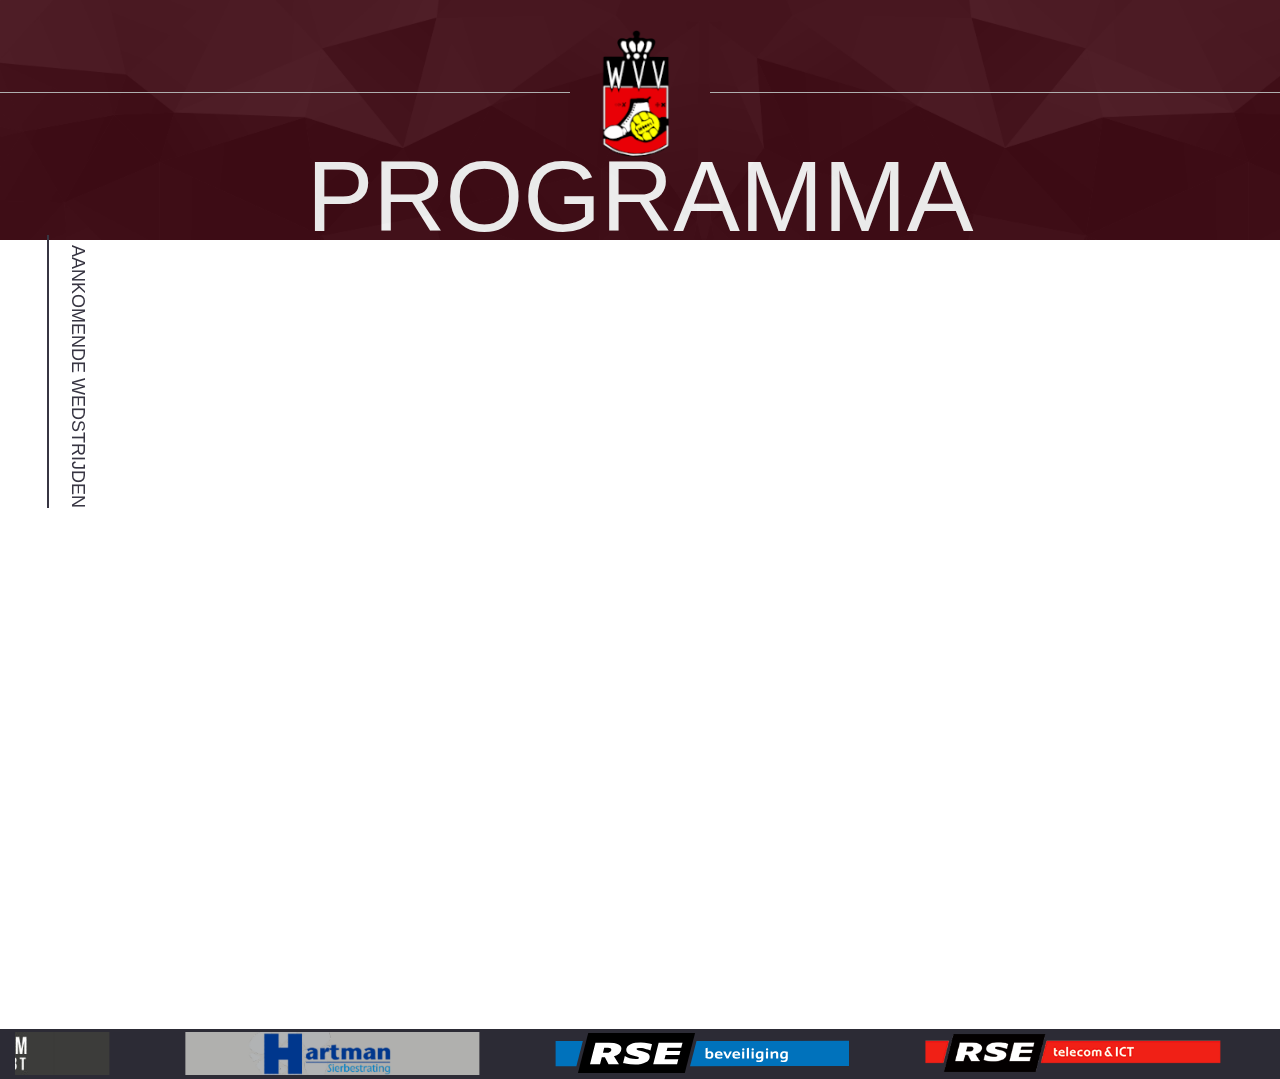
==== programma.html @ 4dbc3f4b "Add files via upload" ====
<!doctype html>
<!--[if lt IE 7]>		<html class="no-js lt-ie9 lt-ie8 lt-ie7" lang="zxx"> <![endif]-->
<!--[if IE 7]>			<html class="no-js lt-ie9 lt-ie8" lang="zxx"> <![endif]-->
<!--[if IE 8]>			<html class="no-js lt-ie9" lang="zxx"> <![endif]-->
<!--[if gt IE 8]><!-->	<html class="no-js" lang="zxx"> <!--<![endif]-->
<head>
	<meta charset="utf-8">
	<meta http-equiv="refresh" content="120;url=uitslagen.html" />
	<meta http-equiv="X-UA-Compatible" content="IE=edge">
	<title>W.V.V. 1896 - Wedstrijd programma</title>
	<meta name="description" content="">
	<meta name="viewport" content="width=device-width, initial-scale=1">
	<link rel="stylesheet" href="css/bootstrap.min.css">
	<link rel="stylesheet" href="css/normalize.css">
	<link rel="stylesheet" href="css/font-awesome.min.css">
	<link rel="stylesheet" href="css/jquery-ui.css">
	<link rel="stylesheet" href="css/animate.css">
	<link rel="stylesheet" href="css/owl.theme.css">
	<link rel="stylesheet" href="css/owl.carousel.css">
	<link rel="stylesheet" href="css/customScrollbar.css">
	<link rel="stylesheet" href="css/icomoon.css">
	<link rel="stylesheet" href="css/main.css">
	<link rel="stylesheet" href="css/color.css">
	<link rel="stylesheet" href="css/responsive.css">
	<link rel="stylesheet" href="css/sponsor.css">
	<link rel="stylesheet" href="css/flickity.min.css">
	<script src="js/vendor/modernizr-2.8.3-respond-1.4.2.min.js"></script>
</head>
<body>
	<!--[if lt IE 8]>
		<p class="browserupgrade">You are using an <strong>outdated</strong> browser. Please <a href="http://browsehappy.com/">upgrade your browser</a> to improve your experience.</p>
	<![endif]-->
	<!--************************************
			Wrapper Start
	*************************************-->
	<div id="tg-wrapper" class="tg-wrapper tg-haslayout">

		<!--************************************
				Header Start
		*************************************-->
		<header id="tg-header" class="tg-header tg-haslayout">
			<div class="container">
				<div class="col-md-10 col-md-offset-1 col-sm-12 col-xs-12">
					<div class="row">
						<div class="tg-topbar tg-haslayout">
							<nav id="tg-topaddnav" class="tg-topaddnav">
								<div class="navbar-header">
									<button type="button" class="navbar-toggle collapsed" data-toggle="collapse" data-target="#tg-addnavigationm-mobile">
										<i class="fa fa-arrow-right"></i>
									</button>
								</div>
								<div id="tg-addnavigationm-mobile" class="tg-addnavigationm-mobile collapse navbar-collapse">
									<div class="tg-colhalf pull-right">
										<nav class="tg-addnav">
										</nav>
									</div>
								</div>
							</nav>
						</div>
						<nav id="tg-nav" class="tg-nav brand-center">
							<div class="navbar-header">
								<button type="button" class="navbar-toggle collapsed" data-toggle="collapse" data-target="#tg-navigationm-mobile">
									<i class="fa fa-bars"></i>
								</button>
								<strong class="tg-logo">
									<a href="#"><img src="images/logo.png" alt="image description"></a>
								</strong>
							</div>
							<div id="tg-navigation" class="tg-navigation">
								<div class="tg-colhalf"></div>
								<div class="tg-colhalf"></div>
							</div>
						</nav>
					</div>
				</div>
			</div>
		</header>
		<!--************************************
				Header End
		*************************************-->
		<!--************************************
				Banner Start
		*************************************-->
		<div class="tg-banner tg-haslayout">
			<div class="tg-imglayer">
				<img src="images/bg-pattran.png" alt="image desctription">
			</div>
			<div class="container">
				<div class="row">
					<div class="tg-banner-content tg-haslayout">
						<div class="tg-pagetitle">
							<h1>Programma</h1>
						</div>
						<ol class="tg-breadcrumb">
							<li class="active"><!--Wedstrijd programma komende 5 dagen--></li>
						</ol>
					</div>
				</div>
			</div>
		</div>
		<!--************************************
				Banner End
		*************************************-->
		<!--************************************
				Main Start
		*************************************-->
		<main id="tg-main" class="tg-main tg-haslayout">
			<section class="tg-main-section tg-haslayout">
				<div class="container biggerContainer">
					<div class="tg-section-name">
						<h2>Aankomende Wedstrijden</h2>
					</div>
					<div class="col-sm-11 col-xs-11 pull-right ulContainer">
						<div id="ulContent" class="row ulContent">
							<ul id="match_program" class="tg-tickets tg-tabnav data-list" role="tablist" data-autoscroll>
							<!-- Komt vanuit JavaScript!! FetchProgram Functie -->
							</ul>
						</div>
					</div>
				</div>
			</section>
		</main>
		<!--************************************
				Main End
		*************************************-->
		<!--************************************
				Footer Start
		*************************************-->
		<footer id="tg-footer" class="tg-footer tg-haslayout">
			<div class="tg-footerbar">
				<div class="container sponsorShow">
					<div class="slideshow js-slideshow">
						<div class="slide"><img src="images/sponsor/rse_bev.svg"></div>
						<div class="slide"><img src="images/sponsor/rse_tel.png"></div>
						<div class="slide"><img src="images/sponsor/jumbojan.png"></div>
						<div class="slide"><img src="images/sponsor/hyzon.png"></div>
						<div class="slide"><img src="images/sponsor/top1toys.png"></div>
						<div class="slide"><img src="images/sponsor/keepersfabriek.png"></div>
						<div class="slide"><img src="images/sponsor/detreffer.png"></div>
						<div class="slide"><span>Wilt u ook hier staan? Bel 06-37545808</span></div>
						<div class="slide"><img src="images/sponsor/muuroloog.png"></div>
						<div class="slide"><img src="images/sponsor/hofman.png"></div>
						<div class="slide"><img src="images/sponsor/stukaschuur.jpg"></div>
						<div class="slide"><img src="images/sponsor/soko.png"></div>
						<div class="slide"><img src="images/sponsor/schrantee.png"></div>
						<div class="slide"><img src="images/sponsor/rghandschoenen.png"></div>
						<div class="slide"><img src="images/sponsor/caravan_centrum_oldambt.jpg"></div>
						<div class="slide"><img src="images/sponsor/hartman.png"></div>
					</div>
				</div>
			</div>
		</footer>
		<!--************************************
				Footer End
		*************************************-->
	</div>
	<!--************************************
			Wrapper End
	*************************************-->

	<script src="js/vendor/jquery-library.js"></script>
	<script src="js/vendor/bootstrap.min.js"></script>
	<script src="js/jquery-ui.js"></script>
	<script src="js/sportlink_fetching.js"></script>
	<script src="js/jquery.autoscroll.js" type="text/javascript" charset="utf-8"></script>
	<script src="js/flickity.pkgd.min.js"></script>
	<script src="js/carousel.js"></script>

	<script>
		if (document.cookie.indexOf('height=') == '-1'){
			fetchProgramma();
			location.reload();
		}
		fetchProgramma();
	</script>

</body>

</html>
---- css/customScrollbar.css ----
/*
== malihu jquery custom scrollbar plugin ==
Plugin URI: http://manos.malihu.gr/jquery-custom-content-scroller
*/



/*
CONTENTS: 
	1. BASIC STYLE - Plugin's basic/essential CSS properties (normally, should not be edited). 
	2. VERTICAL SCROLLBAR - Positioning and dimensions of vertical scrollbar. 
	3. HORIZONTAL SCROLLBAR - Positioning and dimensions of horizontal scrollbar.
	4. VERTICAL AND HORIZONTAL SCROLLBARS - Positioning and dimensions of 2-axis scrollbars. 
	5. TRANSITIONS - CSS3 transitions for hover events, auto-expanded and auto-hidden scrollbars. 
	6. SCROLLBAR COLORS, OPACITY AND BACKGROUNDS 
		6.1 THEMES - Scrollbar colors, opacity, dimensions, backgrounds etc. via ready-to-use themes.
*/



/* 
------------------------------------------------------------------------------------------------------------------------
1. BASIC STYLE  
------------------------------------------------------------------------------------------------------------------------
*/

.mCustomScrollbar{ -ms-touch-action: pinch-zoom; touch-action: pinch-zoom; /* direct pointer events to js */ }
.mCustomScrollbar.mCS_no_scrollbar, .mCustomScrollbar.mCS_touch_action{ -ms-touch-action: auto; touch-action: auto; }

.mCustomScrollBox{ /* contains plugin's markup */
	position: relative;
	overflow: hidden;
	height: 100%;
	max-width: 100%;
	outline: none;
	direction: ltr;
}

.mCSB_container{ /* contains the original content */
	overflow: hidden;
	width: auto;
	height: auto;
}
/* 
------------------------------------------------------------------------------------------------------------------------
2. VERTICAL SCROLLBAR 
y-axis
------------------------------------------------------------------------------------------------------------------------
*/
.mCSB_inside > .mCSB_container{ margin-right: 30px; }
.mCSB_container.mCS_no_scrollbar_y.mCS_y_hidden{ margin-right: 0; } /* non-visible scrollbar */
.mCS-dir-rtl > .mCSB_inside > .mCSB_container{ /* RTL direction/left-side scrollbar */
	margin-right: 0;
	margin-left: 30px;
}

.mCS-dir-rtl > .mCSB_inside > .mCSB_container.mCS_no_scrollbar_y.mCS_y_hidden{ margin-left: 0; } /* RTL direction/left-side scrollbar */
.mCSB_scrollTools{ /* contains scrollbar markup (draggable element, dragger rail, buttons etc.) */
	position: absolute;
	width: 16px;
	height: auto;
	left: auto;
	top: 0;
	right: 0;
	bottom: 0;
}
.mCSB_outside + .mCSB_scrollTools{ right: -26px; } /* scrollbar position: outside */
.mCS-dir-rtl > .mCSB_inside > .mCSB_scrollTools, 
.mCS-dir-rtl > .mCSB_outside + .mCSB_scrollTools{ /* RTL direction/left-side scrollbar */
	right: auto;
	left: 0;
}
.mCS-dir-rtl > .mCSB_outside + .mCSB_scrollTools{ left: -26px; } /* RTL direction/left-side scrollbar (scrollbar position: outside) */
.mCSB_scrollTools .mCSB_draggerContainer{ /* contains the draggable element and dragger rail markup */
	position: absolute;
	top: 0;
	left: 0;
	bottom: 0;
	right: 0; 
	height: auto;
}
.mCSB_scrollTools a + .mCSB_draggerContainer{ margin: 20px 0; }
.mCSB_scrollTools .mCSB_draggerRail{
	width: 2px;
	height: 100%;
	margin: 0 auto;
	-webkit-border-radius: 16px; -moz-border-radius: 16px; border-radius: 16px;
}
.mCSB_scrollTools .mCSB_dragger{ /* the draggable element */
	cursor: pointer;
	width: 100%;
	height: 30px; /* minimum dragger height */
	z-index: 1;
}
.mCSB_scrollTools .mCSB_dragger .mCSB_dragger_bar{ /* the dragger element */
	position: relative;
	width: 4px;
	height: 100%;
	margin: 0 auto;
	-webkit-border-radius: 16px; -moz-border-radius: 16px; border-radius: 16px;
	text-align: center;
}
.mCSB_scrollTools_vertical.mCSB_scrollTools_onDrag_expand .mCSB_dragger.mCSB_dragger_onDrag_expanded .mCSB_dragger_bar, 
.mCSB_scrollTools_vertical.mCSB_scrollTools_onDrag_expand .mCSB_draggerContainer:hover .mCSB_dragger .mCSB_dragger_bar{ width: 12px; /* auto-expanded scrollbar */ }
.mCSB_scrollTools_vertical.mCSB_scrollTools_onDrag_expand .mCSB_dragger.mCSB_dragger_onDrag_expanded + .mCSB_draggerRail, 
.mCSB_scrollTools_vertical.mCSB_scrollTools_onDrag_expand .mCSB_draggerContainer:hover .mCSB_draggerRail{ width: 8px; /* auto-expanded scrollbar */ }
.mCSB_scrollTools .mCSB_buttonUp,
.mCSB_scrollTools .mCSB_buttonDown{
	display: block;
	position: absolute;
	height: 20px;
	width: 100%;
	overflow: hidden;
	margin: 0 auto;
	cursor: pointer;
}
.mCSB_scrollTools .mCSB_buttonDown{ bottom: 0; }
/* 
------------------------------------------------------------------------------------------------------------------------
3. HORIZONTAL SCROLLBAR 
x-axis
------------------------------------------------------------------------------------------------------------------------
*/
.mCSB_horizontal.mCSB_inside > .mCSB_container{
	margin-right: 0;
	margin-bottom: 30px;
}
.mCSB_horizontal.mCSB_outside > .mCSB_container{ min-height: 100%; }
.mCSB_horizontal > .mCSB_container.mCS_no_scrollbar_x.mCS_x_hidden{ margin-bottom: 0; } /* non-visible scrollbar */
.mCSB_scrollTools.mCSB_scrollTools_horizontal{
	width: auto;
	height: 16px;
	top: auto;
	right: 0;
	bottom: 0;
	left: 0;
}
.mCustomScrollBox + .mCSB_scrollTools.mCSB_scrollTools_horizontal,
.mCustomScrollBox + .mCSB_scrollTools + .mCSB_scrollTools.mCSB_scrollTools_horizontal{ bottom: -26px; } /* scrollbar position: outside */
.mCSB_scrollTools.mCSB_scrollTools_horizontal a + .mCSB_draggerContainer{ margin: 0 20px; }
.mCSB_scrollTools.mCSB_scrollTools_horizontal .mCSB_draggerRail{
	width: 100%;
	height: 2px;
	margin: 7px 0;
}
.mCSB_scrollTools.mCSB_scrollTools_horizontal .mCSB_dragger{
	width: 30px; /* minimum dragger width */
	height: 100%;
	left: 0;
}
.mCSB_scrollTools.mCSB_scrollTools_horizontal .mCSB_dragger .mCSB_dragger_bar{
	width: 100%;
	height: 4px;
	margin: 6px auto;
}
.mCSB_scrollTools_horizontal.mCSB_scrollTools_onDrag_expand .mCSB_dragger.mCSB_dragger_onDrag_expanded .mCSB_dragger_bar, 
.mCSB_scrollTools_horizontal.mCSB_scrollTools_onDrag_expand .mCSB_draggerContainer:hover .mCSB_dragger .mCSB_dragger_bar{
	height: 12px; /* auto-expanded scrollbar */
	margin: 2px auto;
}
.mCSB_scrollTools_horizontal.mCSB_scrollTools_onDrag_expand .mCSB_dragger.mCSB_dragger_onDrag_expanded + .mCSB_draggerRail, 
.mCSB_scrollTools_horizontal.mCSB_scrollTools_onDrag_expand .mCSB_draggerContainer:hover .mCSB_draggerRail{
	height: 8px; /* auto-expanded scrollbar */
	margin: 4px 0;
}
.mCSB_scrollTools.mCSB_scrollTools_horizontal .mCSB_buttonLeft,
.mCSB_scrollTools.mCSB_scrollTools_horizontal .mCSB_buttonRight{
	display: block;
	position: absolute;
	width: 20px;
	height: 100%;
	overflow: hidden;
	margin: 0 auto;
	cursor: pointer;
}
.mCSB_scrollTools.mCSB_scrollTools_horizontal .mCSB_buttonLeft{ left: 0; }
.mCSB_scrollTools.mCSB_scrollTools_horizontal .mCSB_buttonRight{ right: 0; }
/* 
------------------------------------------------------------------------------------------------------------------------
4. VERTICAL AND HORIZONTAL SCROLLBARS 
yx-axis 
------------------------------------------------------------------------------------------------------------------------
*/
.mCSB_container_wrapper{
	position: absolute;
	height: auto;
	width: auto;
	overflow: hidden;
	top: 0;
	left: 0;
	right: 0;
	bottom: 0;
	margin-right: 30px;
	margin-bottom: 30px;
}
.mCSB_container_wrapper > .mCSB_container{
	padding-right: 30px;
	padding-bottom: 30px;
	-webkit-box-sizing: border-box; -moz-box-sizing: border-box; box-sizing: border-box;
}
.mCSB_vertical_horizontal > .mCSB_scrollTools.mCSB_scrollTools_vertical{ bottom: 20px; }
.mCSB_vertical_horizontal > .mCSB_scrollTools.mCSB_scrollTools_horizontal{ right: 20px; }
/* non-visible horizontal scrollbar */
.mCSB_container_wrapper.mCS_no_scrollbar_x.mCS_x_hidden + .mCSB_scrollTools.mCSB_scrollTools_vertical{ bottom: 0; }
/* non-visible vertical scrollbar/RTL direction/left-side scrollbar */
.mCSB_container_wrapper.mCS_no_scrollbar_y.mCS_y_hidden + .mCSB_scrollTools ~ .mCSB_scrollTools.mCSB_scrollTools_horizontal, 
.mCS-dir-rtl > .mCustomScrollBox.mCSB_vertical_horizontal.mCSB_inside > .mCSB_scrollTools.mCSB_scrollTools_horizontal{ right: 0; }
/* RTL direction/left-side scrollbar */
.mCS-dir-rtl > .mCustomScrollBox.mCSB_vertical_horizontal.mCSB_inside > .mCSB_scrollTools.mCSB_scrollTools_horizontal{ left: 20px; }
/* non-visible scrollbar/RTL direction/left-side scrollbar */
.mCS-dir-rtl > .mCustomScrollBox.mCSB_vertical_horizontal.mCSB_inside > .mCSB_container_wrapper.mCS_no_scrollbar_y.mCS_y_hidden + .mCSB_scrollTools ~ .mCSB_scrollTools.mCSB_scrollTools_horizontal{ left: 0; }
.mCS-dir-rtl > .mCSB_inside > .mCSB_container_wrapper{ /* RTL direction/left-side scrollbar */
	margin-right: 0;
	margin-left: 30px;
}
.mCSB_container_wrapper.mCS_no_scrollbar_y.mCS_y_hidden > .mCSB_container{ padding-right: 0; }
.mCSB_container_wrapper.mCS_no_scrollbar_x.mCS_x_hidden > .mCSB_container{ padding-bottom: 0; }
.mCustomScrollBox.mCSB_vertical_horizontal.mCSB_inside > .mCSB_container_wrapper.mCS_no_scrollbar_y.mCS_y_hidden{
	margin-right: 0; /* non-visible scrollbar */
	margin-left: 0;
}
/* non-visible horizontal scrollbar */
.mCustomScrollBox.mCSB_vertical_horizontal.mCSB_inside > .mCSB_container_wrapper.mCS_no_scrollbar_x.mCS_x_hidden{ margin-bottom: 0; }
/* 
------------------------------------------------------------------------------------------------------------------------
5. TRANSITIONS  
------------------------------------------------------------------------------------------------------------------------
*/
.mCSB_scrollTools, 
.mCSB_scrollTools .mCSB_dragger .mCSB_dragger_bar, 
.mCSB_scrollTools .mCSB_buttonUp,
.mCSB_scrollTools .mCSB_buttonDown,
.mCSB_scrollTools .mCSB_buttonLeft,
.mCSB_scrollTools .mCSB_buttonRight{
	-webkit-transition: opacity .2s ease-in-out, background-color .2s ease-in-out;
	-moz-transition: opacity .2s ease-in-out, background-color .2s ease-in-out;
	-o-transition: opacity .2s ease-in-out, background-color .2s ease-in-out;
	transition: opacity .2s ease-in-out, background-color .2s ease-in-out;
}
.mCSB_scrollTools_vertical.mCSB_scrollTools_onDrag_expand .mCSB_dragger_bar, /* auto-expanded scrollbar */
.mCSB_scrollTools_vertical.mCSB_scrollTools_onDrag_expand .mCSB_draggerRail, 
.mCSB_scrollTools_horizontal.mCSB_scrollTools_onDrag_expand .mCSB_dragger_bar, 
.mCSB_scrollTools_horizontal.mCSB_scrollTools_onDrag_expand .mCSB_draggerRail{
	-webkit-transition: width .2s ease-out .2s, height .2s ease-out .2s, 
				margin-left .2s ease-out .2s, margin-right .2s ease-out .2s, 
				margin-top .2s ease-out .2s, margin-bottom .2s ease-out .2s,
				opacity .2s ease-in-out, background-color .2s ease-in-out; 
	-moz-transition: width .2s ease-out .2s, height .2s ease-out .2s, 
				margin-left .2s ease-out .2s, margin-right .2s ease-out .2s, 
				margin-top .2s ease-out .2s, margin-bottom .2s ease-out .2s,
				opacity .2s ease-in-out, background-color .2s ease-in-out; 
	-o-transition: width .2s ease-out .2s, height .2s ease-out .2s, 
				margin-left .2s ease-out .2s, margin-right .2s ease-out .2s, 
				margin-top .2s ease-out .2s, margin-bottom .2s ease-out .2s,
				opacity .2s ease-in-out, background-color .2s ease-in-out; 
	transition: width .2s ease-out .2s, height .2s ease-out .2s, 
				margin-left .2s ease-out .2s, margin-right .2s ease-out .2s, 
				margin-top .2s ease-out .2s, margin-bottom .2s ease-out .2s,
				opacity .2s ease-in-out, background-color .2s ease-in-out; 
}
/*
------------------------------------------------------------------------------------------------------------------------
6. SCROLLBAR COLORS, OPACITY AND BACKGROUNDS  
------------------------------------------------------------------------------------------------------------------------
*//*
----------------------------------------
6.1 THEMES 
----------------------------------------
*/

/* default theme ("light") */
.mCSB_scrollTools{ opacity: 0.75; filter: "alpha(opacity=75)"; -ms-filter: "alpha(opacity=75)"; }
.mCS-autoHide > .mCustomScrollBox > .mCSB_scrollTools,
.mCS-autoHide > .mCustomScrollBox ~ .mCSB_scrollTools{ opacity: 0; filter: "alpha(opacity=0)"; -ms-filter: "alpha(opacity=0)"; }
.mCustomScrollbar > .mCustomScrollBox > .mCSB_scrollTools.mCSB_scrollTools_onDrag,
.mCustomScrollbar > .mCustomScrollBox ~ .mCSB_scrollTools.mCSB_scrollTools_onDrag,
.mCustomScrollBox:hover > .mCSB_scrollTools,
.mCustomScrollBox:hover ~ .mCSB_scrollTools,
.mCS-autoHide:hover > .mCustomScrollBox > .mCSB_scrollTools,
.mCS-autoHide:hover > .mCustomScrollBox ~ .mCSB_scrollTools{ opacity: 1; filter: "alpha(opacity=100)"; -ms-filter: "alpha(opacity=100)"; }
.mCSB_scrollTools .mCSB_draggerRail{
	background-color: #000; background-color: rgba(0,0,0,0.4);
	filter: "alpha(opacity=40)"; -ms-filter: "alpha(opacity=40)"; 
}
.mCSB_scrollTools .mCSB_dragger .mCSB_dragger_bar{
	background-color: #fff; background-color: rgba(255,255,255,0.75);
	filter: "alpha(opacity=75)"; -ms-filter: "alpha(opacity=75)"; 
}
.mCSB_scrollTools .mCSB_dragger:hover .mCSB_dragger_bar{
	background-color: #fff; background-color: rgba(255,255,255,0.85);
	filter: "alpha(opacity=85)"; -ms-filter: "alpha(opacity=85)"; 
}
.mCSB_scrollTools .mCSB_dragger:active .mCSB_dragger_bar,
.mCSB_scrollTools .mCSB_dragger.mCSB_dragger_onDrag .mCSB_dragger_bar{
	background-color: #fff; background-color: rgba(255,255,255,0.9);
	filter: "alpha(opacity=90)"; -ms-filter: "alpha(opacity=90)"; 
}
.mCSB_scrollTools .mCSB_buttonUp,
.mCSB_scrollTools .mCSB_buttonDown,
.mCSB_scrollTools .mCSB_buttonLeft,
.mCSB_scrollTools .mCSB_buttonRight{
	background-image: url(../images/mCSB_buttons.html); /* css sprites */
	background-repeat: no-repeat;
	opacity: 0.4; filter: "alpha(opacity=40)"; -ms-filter: "alpha(opacity=40)"; 
}
.mCSB_scrollTools .mCSB_buttonUp{
	background-position: 0 0;
	/* 
	sprites locations 
	light: 0 0, -16px 0, -32px 0, -48px 0, 0 -72px, -16px -72px, -32px -72px
	dark: -80px 0, -96px 0, -112px 0, -128px 0, -80px -72px, -96px -72px, -112px -72px
	*/
}
.mCSB_scrollTools .mCSB_buttonDown{
	background-position: 0 -20px;
	/* 
	sprites locations
	light: 0 -20px, -16px -20px, -32px -20px, -48px -20px, 0 -92px, -16px -92px, -32px -92px
	dark: -80px -20px, -96px -20px, -112px -20px, -128px -20px, -80px -92px, -96px -92px, -112 -92px
	*/
}
.mCSB_scrollTools .mCSB_buttonLeft{
	background-position: 0 -40px;
	/* 
	sprites locations 
	light: 0 -40px, -20px -40px, -40px -40px, -60px -40px, 0 -112px, -20px -112px, -40px -112px
	dark: -80px -40px, -100px -40px, -120px -40px, -140px -40px, -80px -112px, -100px -112px, -120px -112px
	*/
}
.mCSB_scrollTools .mCSB_buttonRight{
	background-position: 0 -56px;
	/* 
	sprites locations 
	light: 0 -56px, -20px -56px, -40px -56px, -60px -56px, 0 -128px, -20px -128px, -40px -128px
	dark: -80px -56px, -100px -56px, -120px -56px, -140px -56px, -80px -128px, -100px -128px, -120px -128px
	*/
}
.mCSB_scrollTools .mCSB_buttonUp:hover,
.mCSB_scrollTools .mCSB_buttonDown:hover,
.mCSB_scrollTools .mCSB_buttonLeft:hover,
.mCSB_scrollTools .mCSB_buttonRight:hover{ opacity: 0.75; filter: "alpha(opacity=75)"; -ms-filter: "alpha(opacity=75)"; }
.mCSB_scrollTools .mCSB_buttonUp:active,
.mCSB_scrollTools .mCSB_buttonDown:active,
.mCSB_scrollTools .mCSB_buttonLeft:active,
.mCSB_scrollTools .mCSB_buttonRight:active{ opacity: 0.9; filter: "alpha(opacity=90)"; -ms-filter: "alpha(opacity=90)"; }
/* theme: "dark" */
.mCS-dark.mCSB_scrollTools .mCSB_draggerRail{ background-color: #000; background-color: rgba(0,0,0,0.15); }
.mCS-dark.mCSB_scrollTools .mCSB_dragger .mCSB_dragger_bar{ background-color: #000; background-color: rgba(0,0,0,0.75); }
.mCS-dark.mCSB_scrollTools .mCSB_dragger:hover .mCSB_dragger_bar{ background-color: rgba(0,0,0,0.85); }
.mCS-dark.mCSB_scrollTools .mCSB_dragger:active .mCSB_dragger_bar,
.mCS-dark.mCSB_scrollTools .mCSB_dragger.mCSB_dragger_onDrag .mCSB_dragger_bar{ background-color: rgba(0,0,0,0.9); }
.mCS-dark.mCSB_scrollTools .mCSB_buttonUp{ background-position: -80px 0; }
.mCS-dark.mCSB_scrollTools .mCSB_buttonDown{ background-position: -80px -20px; }
.mCS-dark.mCSB_scrollTools .mCSB_buttonLeft{ background-position: -80px -40px; }
.mCS-dark.mCSB_scrollTools .mCSB_buttonRight{ background-position: -80px -56px; }
/* ---------------------------------------- */
/* theme: "light-2", "dark-2" */
.mCS-light-2.mCSB_scrollTools .mCSB_draggerRail, 
.mCS-dark-2.mCSB_scrollTools .mCSB_draggerRail{
	width: 4px;
	background-color: #fff; background-color: rgba(255,255,255,0.1);
	-webkit-border-radius: 1px; -moz-border-radius: 1px; border-radius: 1px;
}
.mCS-light-2.mCSB_scrollTools .mCSB_dragger .mCSB_dragger_bar, 
.mCS-dark-2.mCSB_scrollTools .mCSB_dragger .mCSB_dragger_bar{
	width: 4px;
	background-color: #fff; background-color: rgba(255,255,255,0.75);
	-webkit-border-radius: 1px; -moz-border-radius: 1px; border-radius: 1px;
}
.mCS-light-2.mCSB_scrollTools_horizontal .mCSB_draggerRail, 
.mCS-dark-2.mCSB_scrollTools_horizontal .mCSB_draggerRail, 
.mCS-light-2.mCSB_scrollTools_horizontal .mCSB_dragger .mCSB_dragger_bar, 
.mCS-dark-2.mCSB_scrollTools_horizontal .mCSB_dragger .mCSB_dragger_bar{
	width: 100%;
	height: 4px;
	margin: 6px auto;
}
.mCS-light-2.mCSB_scrollTools .mCSB_dragger:hover .mCSB_dragger_bar{ background-color: #fff; background-color: rgba(255,255,255,0.85); }
.mCS-light-2.mCSB_scrollTools .mCSB_dragger:active .mCSB_dragger_bar,
.mCS-light-2.mCSB_scrollTools .mCSB_dragger.mCSB_dragger_onDrag .mCSB_dragger_bar{ background-color: #fff; background-color: rgba(255,255,255,0.9); }
.mCS-light-2.mCSB_scrollTools .mCSB_buttonUp{ background-position: -32px 0; }
.mCS-light-2.mCSB_scrollTools .mCSB_buttonDown{	background-position: -32px -20px; }
.mCS-light-2.mCSB_scrollTools .mCSB_buttonLeft{	background-position: -40px -40px; }
.mCS-light-2.mCSB_scrollTools .mCSB_buttonRight{ background-position: -40px -56px; }
/* theme: "dark-2" */
.mCS-dark-2.mCSB_scrollTools .mCSB_draggerRail{
	background-color: #000; background-color: rgba(0,0,0,0.1);
	-webkit-border-radius: 1px; -moz-border-radius: 1px; border-radius: 1px;
}
.mCS-dark-2.mCSB_scrollTools .mCSB_dragger .mCSB_dragger_bar{
	background-color: #000; background-color: rgba(0,0,0,0.75);
	-webkit-border-radius: 1px; -moz-border-radius: 1px; border-radius: 1px;
}
.mCS-dark-2.mCSB_scrollTools .mCSB_dragger:hover .mCSB_dragger_bar{ background-color: #000; background-color: rgba(0,0,0,0.85); }
.mCS-dark-2.mCSB_scrollTools .mCSB_dragger:active .mCSB_dragger_bar,
.mCS-dark-2.mCSB_scrollTools .mCSB_dragger.mCSB_dragger_onDrag .mCSB_dragger_bar{ background-color: #000; background-color: rgba(0,0,0,0.9); }
.mCS-dark-2.mCSB_scrollTools .mCSB_buttonUp{ background-position: -112px 0; }
.mCS-dark-2.mCSB_scrollTools .mCSB_buttonDown{ background-position: -112px -20px; }
.mCS-dark-2.mCSB_scrollTools .mCSB_buttonLeft{ background-position: -120px -40px; }
.mCS-dark-2.mCSB_scrollTools .mCSB_buttonRight{	background-position: -120px -56px; }
/* ---------------------------------------- */
/* theme: "light-thick", "dark-thick" */
.mCS-light-thick.mCSB_scrollTools .mCSB_draggerRail, 
.mCS-dark-thick.mCSB_scrollTools .mCSB_draggerRail{
	width: 4px;
	background-color: #fff; background-color: rgba(255,255,255,0.1);
	-webkit-border-radius: 2px; -moz-border-radius: 2px; border-radius: 2px;
}
.mCS-light-thick.mCSB_scrollTools .mCSB_dragger .mCSB_dragger_bar, 
.mCS-dark-thick.mCSB_scrollTools .mCSB_dragger .mCSB_dragger_bar{
	width: 6px;
	background-color: #fff; background-color: rgba(255,255,255,0.75);
	-webkit-border-radius: 2px; -moz-border-radius: 2px; border-radius: 2px;
}
.mCS-light-thick.mCSB_scrollTools_horizontal .mCSB_draggerRail, 
.mCS-dark-thick.mCSB_scrollTools_horizontal .mCSB_draggerRail{
	width: 100%;
	height: 4px;
	margin: 6px 0;
}
.mCS-light-thick.mCSB_scrollTools_horizontal .mCSB_dragger .mCSB_dragger_bar, 
.mCS-dark-thick.mCSB_scrollTools_horizontal .mCSB_dragger .mCSB_dragger_bar{
	width: 100%;
	height: 6px;
	margin: 5px auto;
}
.mCS-light-thick.mCSB_scrollTools .mCSB_dragger:hover .mCSB_dragger_bar{ background-color: #fff; background-color: rgba(255,255,255,0.85); }
.mCS-light-thick.mCSB_scrollTools .mCSB_dragger:active .mCSB_dragger_bar,
.mCS-light-thick.mCSB_scrollTools .mCSB_dragger.mCSB_dragger_onDrag .mCSB_dragger_bar{ background-color: #fff; background-color: rgba(255,255,255,0.9); }
.mCS-light-thick.mCSB_scrollTools .mCSB_buttonUp{ background-position: -16px 0; }
.mCS-light-thick.mCSB_scrollTools .mCSB_buttonDown{	background-position: -16px -20px; }
.mCS-light-thick.mCSB_scrollTools .mCSB_buttonLeft{	background-position: -20px -40px; }
.mCS-light-thick.mCSB_scrollTools .mCSB_buttonRight{ background-position: -20px -56px; }
/* theme: "dark-thick" */
.mCS-dark-thick.mCSB_scrollTools .mCSB_draggerRail{
	background-color: #000; background-color: rgba(0,0,0,0.1);
	-webkit-border-radius: 2px; -moz-border-radius: 2px; border-radius: 2px;
}
.mCS-dark-thick.mCSB_scrollTools .mCSB_dragger .mCSB_dragger_bar{
	background-color: #000; background-color: rgba(0,0,0,0.75);
	-webkit-border-radius: 2px; -moz-border-radius: 2px; border-radius: 2px;
}
.mCS-dark-thick.mCSB_scrollTools .mCSB_dragger:hover .mCSB_dragger_bar{ background-color: #000; background-color: rgba(0,0,0,0.85); }
.mCS-dark-thick.mCSB_scrollTools .mCSB_dragger:active .mCSB_dragger_bar,
.mCS-dark-thick.mCSB_scrollTools .mCSB_dragger.mCSB_dragger_onDrag .mCSB_dragger_bar{ background-color: #000; background-color: rgba(0,0,0,0.9); }
.mCS-dark-thick.mCSB_scrollTools .mCSB_buttonUp{ background-position: -96px 0; }
.mCS-dark-thick.mCSB_scrollTools .mCSB_buttonDown{ background-position: -96px -20px; }
.mCS-dark-thick.mCSB_scrollTools .mCSB_buttonLeft{ background-position: -100px -40px; }
.mCS-dark-thick.mCSB_scrollTools .mCSB_buttonRight{	background-position: -100px -56px; }
/* ---------------------------------------- */
/* theme: "light-thin", "dark-thin" */
.mCS-light-thin.mCSB_scrollTools .mCSB_draggerRail{ background-color: #fff; background-color: rgba(255,255,255,0.1); }
.mCS-light-thin.mCSB_scrollTools .mCSB_dragger .mCSB_dragger_bar, 
.mCS-dark-thin.mCSB_scrollTools .mCSB_dragger .mCSB_dragger_bar{ width: 2px; }
.mCS-light-thin.mCSB_scrollTools_horizontal .mCSB_draggerRail, 
.mCS-dark-thin.mCSB_scrollTools_horizontal .mCSB_draggerRail{ width: 100%; }
.mCS-light-thin.mCSB_scrollTools_horizontal .mCSB_dragger .mCSB_dragger_bar, 
.mCS-dark-thin.mCSB_scrollTools_horizontal .mCSB_dragger .mCSB_dragger_bar{
	width: 100%;
	height: 2px;
	margin: 7px auto;
}
/* theme "dark-thin" */
.mCS-dark-thin.mCSB_scrollTools .mCSB_draggerRail{ background-color: #000; background-color: rgba(0,0,0,0.15); }
.mCS-dark-thin.mCSB_scrollTools .mCSB_dragger .mCSB_dragger_bar{ background-color: #000; background-color: rgba(0,0,0,0.75); }
.mCS-dark-thin.mCSB_scrollTools .mCSB_dragger:hover .mCSB_dragger_bar{ background-color: #000; background-color: rgba(0,0,0,0.85); }
.mCS-dark-thin.mCSB_scrollTools .mCSB_dragger:active .mCSB_dragger_bar,
.mCS-dark-thin.mCSB_scrollTools .mCSB_dragger.mCSB_dragger_onDrag .mCSB_dragger_bar{ background-color: #000; background-color: rgba(0,0,0,0.9); }
.mCS-dark-thin.mCSB_scrollTools .mCSB_buttonUp{	background-position: -80px 0; }
.mCS-dark-thin.mCSB_scrollTools .mCSB_buttonDown{ background-position: -80px -20px; }
.mCS-dark-thin.mCSB_scrollTools .mCSB_buttonLeft{ background-position: -80px -40px; }
.mCS-dark-thin.mCSB_scrollTools .mCSB_buttonRight{ background-position: -80px -56px; }
/* ---------------------------------------- */
/* theme "rounded", "rounded-dark", "rounded-dots", "rounded-dots-dark" */
.mCS-rounded.mCSB_scrollTools .mCSB_draggerRail{ background-color: #fff; background-color: rgba(255,255,255,0.15); }
.mCS-rounded.mCSB_scrollTools .mCSB_dragger, 
.mCS-rounded-dark.mCSB_scrollTools .mCSB_dragger, 
.mCS-rounded-dots.mCSB_scrollTools .mCSB_dragger, 
.mCS-rounded-dots-dark.mCSB_scrollTools .mCSB_dragger{ height: 14px; }
.mCS-rounded.mCSB_scrollTools .mCSB_dragger .mCSB_dragger_bar, 
.mCS-rounded-dark.mCSB_scrollTools .mCSB_dragger .mCSB_dragger_bar, 
.mCS-rounded-dots.mCSB_scrollTools .mCSB_dragger .mCSB_dragger_bar, 
.mCS-rounded-dots-dark.mCSB_scrollTools .mCSB_dragger .mCSB_dragger_bar{
	width: 14px;
	margin: 0 1px;
}
.mCS-rounded.mCSB_scrollTools_horizontal .mCSB_dragger, 
.mCS-rounded-dark.mCSB_scrollTools_horizontal .mCSB_dragger, 
.mCS-rounded-dots.mCSB_scrollTools_horizontal .mCSB_dragger, 
.mCS-rounded-dots-dark.mCSB_scrollTools_horizontal .mCSB_dragger{ width: 14px; }
.mCS-rounded.mCSB_scrollTools_horizontal .mCSB_dragger .mCSB_dragger_bar, 
.mCS-rounded-dark.mCSB_scrollTools_horizontal .mCSB_dragger .mCSB_dragger_bar, 
.mCS-rounded-dots.mCSB_scrollTools_horizontal .mCSB_dragger .mCSB_dragger_bar, 
.mCS-rounded-dots-dark.mCSB_scrollTools_horizontal .mCSB_dragger .mCSB_dragger_bar{
	height: 14px;
	margin: 1px 0;
}
.mCS-rounded.mCSB_scrollTools_vertical.mCSB_scrollTools_onDrag_expand .mCSB_dragger.mCSB_dragger_onDrag_expanded .mCSB_dragger_bar, 
.mCS-rounded.mCSB_scrollTools_vertical.mCSB_scrollTools_onDrag_expand .mCSB_draggerContainer:hover .mCSB_dragger .mCSB_dragger_bar, 
.mCS-rounded-dark.mCSB_scrollTools_vertical.mCSB_scrollTools_onDrag_expand .mCSB_dragger.mCSB_dragger_onDrag_expanded .mCSB_dragger_bar, 
.mCS-rounded-dark.mCSB_scrollTools_vertical.mCSB_scrollTools_onDrag_expand .mCSB_draggerContainer:hover .mCSB_dragger .mCSB_dragger_bar{
	width: 16px; /* auto-expanded scrollbar */
	height: 16px;
	margin: -1px 0;
}
.mCS-rounded.mCSB_scrollTools_vertical.mCSB_scrollTools_onDrag_expand .mCSB_dragger.mCSB_dragger_onDrag_expanded + .mCSB_draggerRail, 
.mCS-rounded.mCSB_scrollTools_vertical.mCSB_scrollTools_onDrag_expand .mCSB_draggerContainer:hover .mCSB_draggerRail, 
.mCS-rounded-dark.mCSB_scrollTools_vertical.mCSB_scrollTools_onDrag_expand .mCSB_dragger.mCSB_dragger_onDrag_expanded + .mCSB_draggerRail, 
.mCS-rounded-dark.mCSB_scrollTools_vertical.mCSB_scrollTools_onDrag_expand .mCSB_draggerContainer:hover .mCSB_draggerRail{ width: 4px; /* auto-expanded scrollbar */ }
.mCS-rounded.mCSB_scrollTools_horizontal.mCSB_scrollTools_onDrag_expand .mCSB_dragger.mCSB_dragger_onDrag_expanded .mCSB_dragger_bar, 
.mCS-rounded.mCSB_scrollTools_horizontal.mCSB_scrollTools_onDrag_expand .mCSB_draggerContainer:hover .mCSB_dragger .mCSB_dragger_bar, 
.mCS-rounded-dark.mCSB_scrollTools_horizontal.mCSB_scrollTools_onDrag_expand .mCSB_dragger.mCSB_dragger_onDrag_expanded .mCSB_dragger_bar, 
.mCS-rounded-dark.mCSB_scrollTools_horizontal.mCSB_scrollTools_onDrag_expand .mCSB_draggerContainer:hover .mCSB_dragger .mCSB_dragger_bar{
	height: 16px; /* auto-expanded scrollbar */
	width: 16px;
	margin: 0 -1px;
}
.mCS-rounded.mCSB_scrollTools_horizontal.mCSB_scrollTools_onDrag_expand .mCSB_dragger.mCSB_dragger_onDrag_expanded + .mCSB_draggerRail, 
.mCS-rounded.mCSB_scrollTools_horizontal.mCSB_scrollTools_onDrag_expand .mCSB_draggerContainer:hover .mCSB_draggerRail, 
.mCS-rounded-dark.mCSB_scrollTools_horizontal.mCSB_scrollTools_onDrag_expand .mCSB_dragger.mCSB_dragger_onDrag_expanded + .mCSB_draggerRail, 
.mCS-rounded-dark.mCSB_scrollTools_horizontal.mCSB_scrollTools_onDrag_expand .mCSB_draggerContainer:hover .mCSB_draggerRail{
	height: 4px; /* auto-expanded scrollbar */
	margin: 6px 0;
}
.mCS-rounded.mCSB_scrollTools .mCSB_buttonUp{ background-position: 0 -72px; }
.mCS-rounded.mCSB_scrollTools .mCSB_buttonDown{ background-position: 0 -92px; }
.mCS-rounded.mCSB_scrollTools .mCSB_buttonLeft{ background-position: 0 -112px; }
.mCS-rounded.mCSB_scrollTools .mCSB_buttonRight{ background-position: 0 -128px; }
/* theme "rounded-dark", "rounded-dots-dark" */
.mCS-rounded-dark.mCSB_scrollTools .mCSB_dragger .mCSB_dragger_bar, 
.mCS-rounded-dots-dark.mCSB_scrollTools .mCSB_dragger .mCSB_dragger_bar{ background-color: #000; background-color: rgba(0,0,0,0.75); }
.mCS-rounded-dark.mCSB_scrollTools .mCSB_draggerRail{ background-color: #000; background-color: rgba(0,0,0,0.15); }
.mCS-rounded-dark.mCSB_scrollTools .mCSB_dragger:hover .mCSB_dragger_bar, 
.mCS-rounded-dots-dark.mCSB_scrollTools .mCSB_dragger:hover .mCSB_dragger_bar{ background-color: #000; background-color: rgba(0,0,0,0.85); }
.mCS-rounded-dark.mCSB_scrollTools .mCSB_dragger:active .mCSB_dragger_bar,
.mCS-rounded-dark.mCSB_scrollTools .mCSB_dragger.mCSB_dragger_onDrag .mCSB_dragger_bar, 
.mCS-rounded-dots-dark.mCSB_scrollTools .mCSB_dragger:active .mCSB_dragger_bar,
.mCS-rounded-dots-dark.mCSB_scrollTools .mCSB_dragger.mCSB_dragger_onDrag .mCSB_dragger_bar{ background-color: #000; background-color: rgba(0,0,0,0.9); }
.mCS-rounded-dark.mCSB_scrollTools .mCSB_buttonUp{ background-position: -80px -72px; }
.mCS-rounded-dark.mCSB_scrollTools .mCSB_buttonDown{ background-position: -80px -92px; }
.mCS-rounded-dark.mCSB_scrollTools .mCSB_buttonLeft{ background-position: -80px -112px; }
.mCS-rounded-dark.mCSB_scrollTools .mCSB_buttonRight{ background-position: -80px -128px; }
/* theme "rounded-dots", "rounded-dots-dark" */
.mCS-rounded-dots.mCSB_scrollTools_vertical .mCSB_draggerRail, 
.mCS-rounded-dots-dark.mCSB_scrollTools_vertical .mCSB_draggerRail{ width: 4px; }
.mCS-rounded-dots.mCSB_scrollTools .mCSB_draggerRail, 
.mCS-rounded-dots-dark.mCSB_scrollTools .mCSB_draggerRail, 
.mCS-rounded-dots.mCSB_scrollTools_horizontal .mCSB_draggerRail, 
.mCS-rounded-dots-dark.mCSB_scrollTools_horizontal .mCSB_draggerRail{
	background-color: transparent;
	background-position: center;
}
.mCS-rounded-dots.mCSB_scrollTools .mCSB_draggerRail, 
.mCS-rounded-dots-dark.mCSB_scrollTools .mCSB_draggerRail{
	background-image: url("[data-uri]");
	background-repeat: repeat-y;
	opacity: 0.3;
	filter: "alpha(opacity=30)"; -ms-filter: "alpha(opacity=30)"; 
}
.mCS-rounded-dots.mCSB_scrollTools_horizontal .mCSB_draggerRail, 
.mCS-rounded-dots-dark.mCSB_scrollTools_horizontal .mCSB_draggerRail{
	height: 4px;
	margin: 6px 0;
	background-repeat: repeat-x;
}
.mCS-rounded-dots.mCSB_scrollTools .mCSB_buttonUp{ background-position: -16px -72px; }
.mCS-rounded-dots.mCSB_scrollTools .mCSB_buttonDown{ background-position: -16px -92px; }
.mCS-rounded-dots.mCSB_scrollTools .mCSB_buttonLeft{ background-position: -20px -112px; }
.mCS-rounded-dots.mCSB_scrollTools .mCSB_buttonRight{ background-position: -20px -128px; }
/* theme "rounded-dots-dark" */
.mCS-rounded-dots-dark.mCSB_scrollTools .mCSB_draggerRail{
	background-image: url("[data-uri]");
}
.mCS-rounded-dots-dark.mCSB_scrollTools .mCSB_buttonUp{ background-position: -96px -72px; }
.mCS-rounded-dots-dark.mCSB_scrollTools .mCSB_buttonDown{ background-position: -96px -92px; }
.mCS-rounded-dots-dark.mCSB_scrollTools .mCSB_buttonLeft{ background-position: -100px -112px; }
.mCS-rounded-dots-dark.mCSB_scrollTools .mCSB_buttonRight{ background-position: -100px -128px; }
/* ---------------------------------------- */
/* theme "3d", "3d-dark", "3d-thick", "3d-thick-dark" */
.mCS-3d.mCSB_scrollTools .mCSB_dragger .mCSB_dragger_bar, 
.mCS-3d-dark.mCSB_scrollTools .mCSB_dragger .mCSB_dragger_bar, 
.mCS-3d-thick.mCSB_scrollTools .mCSB_dragger .mCSB_dragger_bar, 
.mCS-3d-thick-dark.mCSB_scrollTools .mCSB_dragger .mCSB_dragger_bar{
	background-repeat: repeat-y;
	background-image: -moz-linear-gradient(left, rgba(255,255,255,0.5) 0%, rgba(255,255,255,0) 100%);
	background-image: -webkit-gradient(linear, left top, right top, color-stop(0%,rgba(255,255,255,0.5)), color-stop(100%,rgba(255,255,255,0)));
	background-image: -webkit-linear-gradient(left, rgba(255,255,255,0.5) 0%,rgba(255,255,255,0) 100%);
	background-image: -o-linear-gradient(left, rgba(255,255,255,0.5) 0%,rgba(255,255,255,0) 100%);
	background-image: -ms-linear-gradient(left, rgba(255,255,255,0.5) 0%,rgba(255,255,255,0) 100%);
	background-image: linear-gradient(to right, rgba(255,255,255,0.5) 0%,rgba(255,255,255,0) 100%);
}
.mCS-3d.mCSB_scrollTools_horizontal .mCSB_dragger .mCSB_dragger_bar, 
.mCS-3d-dark.mCSB_scrollTools_horizontal .mCSB_dragger .mCSB_dragger_bar, 
.mCS-3d-thick.mCSB_scrollTools_horizontal .mCSB_dragger .mCSB_dragger_bar, 
.mCS-3d-thick-dark.mCSB_scrollTools_horizontal .mCSB_dragger .mCSB_dragger_bar{
	background-repeat: repeat-x;
	background-image: -moz-linear-gradient(top, rgba(255,255,255,0.5) 0%, rgba(255,255,255,0) 100%);
	background-image: -webkit-gradient(linear, left top, left bottom, color-stop(0%,rgba(255,255,255,0.5)), color-stop(100%,rgba(255,255,255,0)));
	background-image: -webkit-linear-gradient(top, rgba(255,255,255,0.5) 0%,rgba(255,255,255,0) 100%);
	background-image: -o-linear-gradient(top, rgba(255,255,255,0.5) 0%,rgba(255,255,255,0) 100%);
	background-image: -ms-linear-gradient(top, rgba(255,255,255,0.5) 0%,rgba(255,255,255,0) 100%);
	background-image: linear-gradient(to bottom, rgba(255,255,255,0.5) 0%,rgba(255,255,255,0) 100%);
}
/* theme "3d", "3d-dark" */
.mCS-3d.mCSB_scrollTools_vertical .mCSB_dragger, 
.mCS-3d-dark.mCSB_scrollTools_vertical .mCSB_dragger{ height: 70px; }
.mCS-3d.mCSB_scrollTools_horizontal .mCSB_dragger, 
.mCS-3d-dark.mCSB_scrollTools_horizontal .mCSB_dragger{ width: 70px; }
.mCS-3d.mCSB_scrollTools, 
.mCS-3d-dark.mCSB_scrollTools{
	opacity: 1;
	filter: "alpha(opacity=30)"; -ms-filter: "alpha(opacity=30)"; 
}
.mCS-3d.mCSB_scrollTools .mCSB_draggerRail, 
.mCS-3d.mCSB_scrollTools .mCSB_dragger .mCSB_dragger_bar, 
.mCS-3d-dark.mCSB_scrollTools .mCSB_draggerRail, 
.mCS-3d-dark.mCSB_scrollTools .mCSB_dragger .mCSB_dragger_bar{ -webkit-border-radius: 16px; -moz-border-radius: 16px; border-radius: 16px; }
.mCS-3d.mCSB_scrollTools .mCSB_draggerRail, 
.mCS-3d-dark.mCSB_scrollTools .mCSB_draggerRail{
	width: 8px;
	background-color: #000; background-color: rgba(0,0,0,0.2);
	box-shadow: inset 1px 0 1px rgba(0,0,0,0.5), inset -1px 0 1px rgba(255,255,255,0.2);
}
.mCS-3d.mCSB_scrollTools .mCSB_dragger .mCSB_dragger_bar, 	 
.mCS-3d.mCSB_scrollTools .mCSB_dragger:hover .mCSB_dragger_bar, 
.mCS-3d.mCSB_scrollTools .mCSB_dragger:active .mCSB_dragger_bar,
.mCS-3d.mCSB_scrollTools .mCSB_dragger.mCSB_dragger_onDrag .mCSB_dragger_bar, 
.mCS-3d-dark.mCSB_scrollTools .mCSB_dragger .mCSB_dragger_bar, 
.mCS-3d-dark.mCSB_scrollTools .mCSB_dragger:hover .mCSB_dragger_bar, 
.mCS-3d-dark.mCSB_scrollTools .mCSB_dragger:active .mCSB_dragger_bar,
.mCS-3d-dark.mCSB_scrollTools .mCSB_dragger.mCSB_dragger_onDrag .mCSB_dragger_bar{ background-color: #555; }
.mCS-3d.mCSB_scrollTools .mCSB_dragger .mCSB_dragger_bar, 
.mCS-3d-dark.mCSB_scrollTools .mCSB_dragger .mCSB_dragger_bar{ width: 8px; }
.mCS-3d.mCSB_scrollTools_horizontal .mCSB_draggerRail, 
.mCS-3d-dark.mCSB_scrollTools_horizontal .mCSB_draggerRail{
	width: 100%;
	height: 8px;
	margin: 4px 0;
	box-shadow: inset 0 1px 1px rgba(0,0,0,0.5), inset 0 -1px 1px rgba(255,255,255,0.2);
}
.mCS-3d.mCSB_scrollTools_horizontal .mCSB_dragger .mCSB_dragger_bar, 
.mCS-3d-dark.mCSB_scrollTools_horizontal .mCSB_dragger .mCSB_dragger_bar{
	width: 100%;
	height: 8px;
	margin: 4px auto;
}
.mCS-3d.mCSB_scrollTools .mCSB_buttonUp{ background-position: -32px -72px; }
.mCS-3d.mCSB_scrollTools .mCSB_buttonDown{ background-position: -32px -92px; }
.mCS-3d.mCSB_scrollTools .mCSB_buttonLeft{ background-position: -40px -112px; }
.mCS-3d.mCSB_scrollTools .mCSB_buttonRight{ background-position: -40px -128px; }
/* theme "3d-dark" */
.mCS-3d-dark.mCSB_scrollTools .mCSB_draggerRail{
	background-color: #000; background-color: rgba(0,0,0,0.1);
	box-shadow: inset 1px 0 1px rgba(0,0,0,0.1);
}
.mCS-3d-dark.mCSB_scrollTools_horizontal .mCSB_draggerRail{ box-shadow: inset 0 1px 1px rgba(0,0,0,0.1); }
.mCS-3d-dark.mCSB_scrollTools .mCSB_buttonUp{ background-position: -112px -72px; }
.mCS-3d-dark.mCSB_scrollTools .mCSB_buttonDown{ background-position: -112px -92px; }
.mCS-3d-dark.mCSB_scrollTools .mCSB_buttonLeft{ background-position: -120px -112px; }
.mCS-3d-dark.mCSB_scrollTools .mCSB_buttonRight{	background-position: -120px -128px; }
/* ---------------------------------------- */
/* theme: "3d-thick", "3d-thick-dark" */
.mCS-3d-thick.mCSB_scrollTools, 
.mCS-3d-thick-dark.mCSB_scrollTools{
	opacity: 1;
	filter: "alpha(opacity=30)"; -ms-filter: "alpha(opacity=30)"; 
}
.mCS-3d-thick.mCSB_scrollTools,
.mCS-3d-thick-dark.mCSB_scrollTools, 
.mCS-3d-thick.mCSB_scrollTools .mCSB_draggerContainer, 
.mCS-3d-thick-dark.mCSB_scrollTools .mCSB_draggerContainer{ -webkit-border-radius: 7px; -moz-border-radius: 7px; border-radius: 7px; }
.mCS-3d-thick.mCSB_scrollTools .mCSB_dragger .mCSB_dragger_bar, 
.mCS-3d-thick-dark.mCSB_scrollTools .mCSB_dragger .mCSB_dragger_bar{ -webkit-border-radius: 5px; -moz-border-radius: 5px; border-radius: 5px; }
.mCSB_inside + .mCS-3d-thick.mCSB_scrollTools_vertical, 
.mCSB_inside + .mCS-3d-thick-dark.mCSB_scrollTools_vertical{ right: 1px; }
.mCS-3d-thick.mCSB_scrollTools_vertical, 
.mCS-3d-thick-dark.mCSB_scrollTools_vertical{ box-shadow: inset 1px 0 1px rgba(0,0,0,0.1), inset 0 0 14px rgba(0,0,0,0.5); }
.mCS-3d-thick.mCSB_scrollTools_horizontal, 
.mCS-3d-thick-dark.mCSB_scrollTools_horizontal{
	bottom: 1px;
	box-shadow: inset 0 1px 1px rgba(0,0,0,0.1), inset 0 0 14px rgba(0,0,0,0.5);
}
.mCS-3d-thick.mCSB_scrollTools .mCSB_dragger .mCSB_dragger_bar, 
.mCS-3d-thick-dark.mCSB_scrollTools .mCSB_dragger .mCSB_dragger_bar{
	box-shadow: inset 1px 0 0 rgba(255,255,255,0.4);
	width: 12px;
	margin: 2px;
	position: absolute;
	height: auto;
	top: 0;
	bottom: 0;
	left: 0;
	right: 0;
}
.mCS-3d-thick.mCSB_scrollTools_horizontal .mCSB_dragger .mCSB_dragger_bar, 
.mCS-3d-thick-dark.mCSB_scrollTools_horizontal .mCSB_dragger .mCSB_dragger_bar{ box-shadow: inset 0 1px 0 rgba(255,255,255,0.4); }
.mCS-3d-thick.mCSB_scrollTools .mCSB_dragger .mCSB_dragger_bar,  
.mCS-3d-thick.mCSB_scrollTools .mCSB_dragger:hover .mCSB_dragger_bar, 
.mCS-3d-thick.mCSB_scrollTools .mCSB_dragger:active .mCSB_dragger_bar,
.mCS-3d-thick.mCSB_scrollTools .mCSB_dragger.mCSB_dragger_onDrag .mCSB_dragger_bar{ background-color: #555; }
.mCS-3d-thick.mCSB_scrollTools_horizontal .mCSB_dragger .mCSB_dragger_bar, 
.mCS-3d-thick-dark.mCSB_scrollTools_horizontal .mCSB_dragger .mCSB_dragger_bar{
	height: 12px;
	width: auto;
}
.mCS-3d-thick.mCSB_scrollTools .mCSB_draggerContainer{
	background-color: #000; background-color: rgba(0,0,0,0.05);
	box-shadow: inset 1px 1px 16px rgba(0,0,0,0.1);
}
.mCS-3d-thick.mCSB_scrollTools .mCSB_draggerRail{ background-color: transparent; }
.mCS-3d-thick.mCSB_scrollTools .mCSB_buttonUp{ background-position: -32px -72px; }
.mCS-3d-thick.mCSB_scrollTools .mCSB_buttonDown{ background-position: -32px -92px; }
.mCS-3d-thick.mCSB_scrollTools .mCSB_buttonLeft{ background-position: -40px -112px; }
.mCS-3d-thick.mCSB_scrollTools .mCSB_buttonRight{	background-position: -40px -128px; }
/* theme: "3d-thick-dark" */
.mCS-3d-thick-dark.mCSB_scrollTools{ box-shadow: inset 0 0 14px rgba(0,0,0,0.2); }
.mCS-3d-thick-dark.mCSB_scrollTools_horizontal{ box-shadow: inset 0 1px 1px rgba(0,0,0,0.1), inset 0 0 14px rgba(0,0,0,0.2); }
.mCS-3d-thick-dark.mCSB_scrollTools .mCSB_dragger .mCSB_dragger_bar{ box-shadow: inset 1px 0 0 rgba(255,255,255,0.4), inset -1px 0 0 rgba(0,0,0,0.2); }
.mCS-3d-thick-dark.mCSB_scrollTools_horizontal .mCSB_dragger .mCSB_dragger_bar{ box-shadow: inset 0 1px 0 rgba(255,255,255,0.4), inset 0 -1px 0 rgba(0,0,0,0.2); }
.mCS-3d-thick-dark.mCSB_scrollTools .mCSB_dragger .mCSB_dragger_bar,
.mCS-3d-thick-dark.mCSB_scrollTools .mCSB_dragger:hover .mCSB_dragger_bar,
.mCS-3d-thick-dark.mCSB_scrollTools .mCSB_dragger:active .mCSB_dragger_bar,
.mCS-3d-thick-dark.mCSB_scrollTools .mCSB_dragger.mCSB_dragger_onDrag .mCSB_dragger_bar{ background-color: #777; }
.mCS-3d-thick-dark.mCSB_scrollTools .mCSB_draggerContainer{
	background-color: #fff; background-color: rgba(0,0,0,0.05);
	box-shadow: inset 1px 1px 16px rgba(0,0,0,0.1);
}
.mCS-3d-thick-dark.mCSB_scrollTools .mCSB_draggerRail{ background-color: transparent; }
.mCS-3d-thick-dark.mCSB_scrollTools .mCSB_buttonUp{ background-position: -112px -72px; }
.mCS-3d-thick-dark.mCSB_scrollTools .mCSB_buttonDown{ background-position: -112px -92px; }
.mCS-3d-thick-dark.mCSB_scrollTools .mCSB_buttonLeft{ background-position: -120px -112px; }
.mCS-3d-thick-dark.mCSB_scrollTools .mCSB_buttonRight{	background-position: -120px -128px; }
/* ---------------------------------------- */
/* theme: "minimal", "minimal-dark" */
.mCSB_outside + .mCS-minimal.mCSB_scrollTools_vertical, 
.mCSB_outside + .mCS-minimal-dark.mCSB_scrollTools_vertical{
	right: 0; 
	margin: 12px 0; 
}
.mCustomScrollBox.mCS-minimal + .mCSB_scrollTools.mCSB_scrollTools_horizontal, 
.mCustomScrollBox.mCS-minimal + .mCSB_scrollTools + .mCSB_scrollTools.mCSB_scrollTools_horizontal, 
.mCustomScrollBox.mCS-minimal-dark + .mCSB_scrollTools.mCSB_scrollTools_horizontal, 
.mCustomScrollBox.mCS-minimal-dark + .mCSB_scrollTools + .mCSB_scrollTools.mCSB_scrollTools_horizontal{
	bottom: 0; 
	margin: 0 12px; 
}
/* RTL direction/left-side scrollbar */
.mCS-dir-rtl > .mCSB_outside + .mCS-minimal.mCSB_scrollTools_vertical, 
.mCS-dir-rtl > .mCSB_outside + .mCS-minimal-dark.mCSB_scrollTools_vertical{
	left: 0; 
	right: auto;
}
.mCS-minimal.mCSB_scrollTools .mCSB_draggerRail, 
.mCS-minimal-dark.mCSB_scrollTools .mCSB_draggerRail{ background-color: transparent; }
.mCS-minimal.mCSB_scrollTools_vertical .mCSB_dragger, 
.mCS-minimal-dark.mCSB_scrollTools_vertical .mCSB_dragger{ height: 50px; }
.mCS-minimal.mCSB_scrollTools_horizontal .mCSB_dragger, 
.mCS-minimal-dark.mCSB_scrollTools_horizontal .mCSB_dragger{ width: 50px; }
.mCS-minimal.mCSB_scrollTools .mCSB_dragger .mCSB_dragger_bar{
	background-color: #fff; background-color: rgba(255,255,255,0.2);
	filter: "alpha(opacity=20)"; -ms-filter: "alpha(opacity=20)"; 
}
.mCS-minimal.mCSB_scrollTools .mCSB_dragger:active .mCSB_dragger_bar,
.mCS-minimal.mCSB_scrollTools .mCSB_dragger.mCSB_dragger_onDrag .mCSB_dragger_bar{
	background-color: #fff; background-color: rgba(255,255,255,0.5);
	filter: "alpha(opacity=50)"; -ms-filter: "alpha(opacity=50)"; 
}
/* theme: "minimal-dark" */
.mCS-minimal-dark.mCSB_scrollTools .mCSB_dragger .mCSB_dragger_bar{
	background-color: #000; background-color: rgba(0,0,0,0.2);
	filter: "alpha(opacity=20)"; -ms-filter: "alpha(opacity=20)"; 
}
.mCS-minimal-dark.mCSB_scrollTools .mCSB_dragger:active .mCSB_dragger_bar,
.mCS-minimal-dark.mCSB_scrollTools .mCSB_dragger.mCSB_dragger_onDrag .mCSB_dragger_bar{
	background-color: #000; background-color: rgba(0,0,0,0.5);
	filter: "alpha(opacity=50)"; -ms-filter: "alpha(opacity=50)"; 
}

/* ---------------------------------------- */
/* theme "light-3", "dark-3" */
.mCS-light-3.mCSB_scrollTools .mCSB_draggerRail, 
.mCS-dark-3.mCSB_scrollTools .mCSB_draggerRail{
	width: 6px;
	background-color: #000; background-color: rgba(0,0,0,0.2);
}

.mCS-light-3.mCSB_scrollTools .mCSB_dragger .mCSB_dragger_bar, 
.mCS-dark-3.mCSB_scrollTools .mCSB_dragger .mCSB_dragger_bar{ width: 6px; }
.mCS-light-3.mCSB_scrollTools_horizontal .mCSB_dragger .mCSB_dragger_bar, 
.mCS-dark-3.mCSB_scrollTools_horizontal .mCSB_dragger .mCSB_dragger_bar, 
.mCS-light-3.mCSB_scrollTools_horizontal .mCSB_draggerRail, 
.mCS-dark-3.mCSB_scrollTools_horizontal .mCSB_draggerRail{
	width: 100%;
	height: 6px;
	margin: 5px 0;
}
.mCS-light-3.mCSB_scrollTools_vertical.mCSB_scrollTools_onDrag_expand .mCSB_dragger.mCSB_dragger_onDrag_expanded + .mCSB_draggerRail, 
.mCS-light-3.mCSB_scrollTools_vertical.mCSB_scrollTools_onDrag_expand .mCSB_draggerContainer:hover .mCSB_draggerRail, 
.mCS-dark-3.mCSB_scrollTools_vertical.mCSB_scrollTools_onDrag_expand .mCSB_dragger.mCSB_dragger_onDrag_expanded + .mCSB_draggerRail, 
.mCS-dark-3.mCSB_scrollTools_vertical.mCSB_scrollTools_onDrag_expand .mCSB_draggerContainer:hover .mCSB_draggerRail{
	width: 12px;
}
.mCS-light-3.mCSB_scrollTools_horizontal.mCSB_scrollTools_onDrag_expand .mCSB_dragger.mCSB_dragger_onDrag_expanded + .mCSB_draggerRail, 
.mCS-light-3.mCSB_scrollTools_horizontal.mCSB_scrollTools_onDrag_expand .mCSB_draggerContainer:hover .mCSB_draggerRail, 
.mCS-dark-3.mCSB_scrollTools_horizontal.mCSB_scrollTools_onDrag_expand .mCSB_dragger.mCSB_dragger_onDrag_expanded + .mCSB_draggerRail, 
.mCS-dark-3.mCSB_scrollTools_horizontal.mCSB_scrollTools_onDrag_expand .mCSB_draggerContainer:hover .mCSB_draggerRail{
	height: 12px;
	margin: 2px 0;
}
.mCS-light-3.mCSB_scrollTools .mCSB_buttonUp{ background-position: -32px -72px; }
.mCS-light-3.mCSB_scrollTools .mCSB_buttonDown{ background-position: -32px -92px; }
.mCS-light-3.mCSB_scrollTools .mCSB_buttonLeft{ background-position: -40px -112px; }
.mCS-light-3.mCSB_scrollTools .mCSB_buttonRight{ background-position: -40px -128px; }
/* theme "dark-3" */
.mCS-dark-3.mCSB_scrollTools .mCSB_dragger .mCSB_dragger_bar{ background-color: #000; background-color: rgba(0,0,0,0.75); }
.mCS-dark-3.mCSB_scrollTools .mCSB_dragger:hover .mCSB_dragger_bar{ background-color: #000; background-color: rgba(0,0,0,0.85); }
.mCS-dark-3.mCSB_scrollTools .mCSB_dragger:active .mCSB_dragger_bar,
.mCS-dark-3.mCSB_scrollTools .mCSB_dragger.mCSB_dragger_onDrag .mCSB_dragger_bar{ background-color: #000; background-color: rgba(0,0,0,0.9); }
.mCS-dark-3.mCSB_scrollTools .mCSB_draggerRail{ background-color: #000; background-color: rgba(0,0,0,0.1); }
.mCS-dark-3.mCSB_scrollTools .mCSB_buttonUp{ background-position: -112px -72px; }
.mCS-dark-3.mCSB_scrollTools .mCSB_buttonDown{ background-position: -112px -92px; }
.mCS-dark-3.mCSB_scrollTools .mCSB_buttonLeft{ background-position: -120px -112px; }
.mCS-dark-3.mCSB_scrollTools .mCSB_buttonRight{	background-position: -120px -128px; }
/* ---------------------------------------- */
/* theme "inset", "inset-dark", "inset-2", "inset-2-dark", "inset-3", "inset-3-dark" */
.mCS-inset.mCSB_scrollTools .mCSB_draggerRail, 
.mCS-inset-dark.mCSB_scrollTools .mCSB_draggerRail, 
.mCS-inset-2.mCSB_scrollTools .mCSB_draggerRail, 
.mCS-inset-2-dark.mCSB_scrollTools .mCSB_draggerRail, 
.mCS-inset-3.mCSB_scrollTools .mCSB_draggerRail, 
.mCS-inset-3-dark.mCSB_scrollTools .mCSB_draggerRail{
	width: 12px;
	background-color: #000; background-color: rgba(0,0,0,0.2);
}
.mCS-inset.mCSB_scrollTools .mCSB_dragger .mCSB_dragger_bar, 
.mCS-inset-dark.mCSB_scrollTools .mCSB_dragger .mCSB_dragger_bar, 
.mCS-inset-2.mCSB_scrollTools .mCSB_dragger .mCSB_dragger_bar, 
.mCS-inset-2-dark.mCSB_scrollTools .mCSB_dragger .mCSB_dragger_bar, 
.mCS-inset-3.mCSB_scrollTools .mCSB_dragger .mCSB_dragger_bar, 
.mCS-inset-3-dark.mCSB_scrollTools .mCSB_dragger .mCSB_dragger_bar{ 
	width: 6px;
	margin: 3px 5px;
	position: absolute;
	height: auto;
	top: 0;
	bottom: 0;
	left: 0;
	right: 0;
}
.mCS-inset.mCSB_scrollTools_horizontal .mCSB_dragger .mCSB_dragger_bar, 
.mCS-inset-dark.mCSB_scrollTools_horizontal .mCSB_dragger .mCSB_dragger_bar, 
.mCS-inset-2.mCSB_scrollTools_horizontal .mCSB_dragger .mCSB_dragger_bar, 
.mCS-inset-2-dark.mCSB_scrollTools_horizontal .mCSB_dragger .mCSB_dragger_bar, 
.mCS-inset-3.mCSB_scrollTools_horizontal .mCSB_dragger .mCSB_dragger_bar, 
.mCS-inset-3-dark.mCSB_scrollTools_horizontal .mCSB_dragger .mCSB_dragger_bar{
	height: 6px;
	margin: 5px 3px;
	position: absolute;
	width: auto;
	top: 0;
	bottom: 0;
	left: 0;
	right: 0;
}
.mCS-inset.mCSB_scrollTools_horizontal .mCSB_draggerRail, 
.mCS-inset-dark.mCSB_scrollTools_horizontal .mCSB_draggerRail, 
.mCS-inset-2.mCSB_scrollTools_horizontal .mCSB_draggerRail, 
.mCS-inset-2-dark.mCSB_scrollTools_horizontal .mCSB_draggerRail, 
.mCS-inset-3.mCSB_scrollTools_horizontal .mCSB_draggerRail, 
.mCS-inset-3-dark.mCSB_scrollTools_horizontal .mCSB_draggerRail{
	width: 100%;
	height: 12px;
	margin: 2px 0;
}
.mCS-inset.mCSB_scrollTools .mCSB_buttonUp, 
.mCS-inset-2.mCSB_scrollTools .mCSB_buttonUp, 
.mCS-inset-3.mCSB_scrollTools .mCSB_buttonUp{ background-position: -32px -72px; }
.mCS-inset.mCSB_scrollTools .mCSB_buttonDown, 
.mCS-inset-2.mCSB_scrollTools .mCSB_buttonDown, 
.mCS-inset-3.mCSB_scrollTools .mCSB_buttonDown{ background-position: -32px -92px; }
.mCS-inset.mCSB_scrollTools .mCSB_buttonLeft, 
.mCS-inset-2.mCSB_scrollTools .mCSB_buttonLeft, 
.mCS-inset-3.mCSB_scrollTools .mCSB_buttonLeft{ background-position: -40px -112px; }
.mCS-inset.mCSB_scrollTools .mCSB_buttonRight, 
.mCS-inset-2.mCSB_scrollTools .mCSB_buttonRight, 
.mCS-inset-3.mCSB_scrollTools .mCSB_buttonRight{ background-position: -40px -128px; }
/* theme "inset-dark", "inset-2-dark", "inset-3-dark" */
.mCS-inset-dark.mCSB_scrollTools .mCSB_dragger .mCSB_dragger_bar, 
.mCS-inset-2-dark.mCSB_scrollTools .mCSB_dragger .mCSB_dragger_bar, 
.mCS-inset-3-dark.mCSB_scrollTools .mCSB_dragger .mCSB_dragger_bar{ background-color: #000; background-color: rgba(0,0,0,0.75); }
.mCS-inset-dark.mCSB_scrollTools .mCSB_dragger:hover .mCSB_dragger_bar, 
.mCS-inset-2-dark.mCSB_scrollTools .mCSB_dragger:hover .mCSB_dragger_bar, 
.mCS-inset-3-dark.mCSB_scrollTools .mCSB_dragger:hover .mCSB_dragger_bar{ background-color: #000; background-color: rgba(0,0,0,0.85); }
.mCS-inset-dark.mCSB_scrollTools .mCSB_dragger:active .mCSB_dragger_bar,
.mCS-inset-dark.mCSB_scrollTools .mCSB_dragger.mCSB_dragger_onDrag .mCSB_dragger_bar, 
.mCS-inset-2-dark.mCSB_scrollTools .mCSB_dragger:active .mCSB_dragger_bar,
.mCS-inset-2-dark.mCSB_scrollTools .mCSB_dragger.mCSB_dragger_onDrag .mCSB_dragger_bar, 
.mCS-inset-3-dark.mCSB_scrollTools .mCSB_dragger:active .mCSB_dragger_bar,
.mCS-inset-3-dark.mCSB_scrollTools .mCSB_dragger.mCSB_dragger_onDrag .mCSB_dragger_bar{ background-color: #000; background-color: rgba(0,0,0,0.9); }
.mCS-inset-dark.mCSB_scrollTools .mCSB_draggerRail, 
.mCS-inset-2-dark.mCSB_scrollTools .mCSB_draggerRail, 
.mCS-inset-3-dark.mCSB_scrollTools .mCSB_draggerRail{ background-color: #000; background-color: rgba(0,0,0,0.1); }
.mCS-inset-dark.mCSB_scrollTools .mCSB_buttonUp, 
.mCS-inset-2-dark.mCSB_scrollTools .mCSB_buttonUp, 
.mCS-inset-3-dark.mCSB_scrollTools .mCSB_buttonUp{ background-position: -112px -72px; }
.mCS-inset-dark.mCSB_scrollTools .mCSB_buttonDown, 
.mCS-inset-2-dark.mCSB_scrollTools .mCSB_buttonDown, 
.mCS-inset-3-dark.mCSB_scrollTools .mCSB_buttonDown{ background-position: -112px -92px; }
.mCS-inset-dark.mCSB_scrollTools .mCSB_buttonLeft, 
.mCS-inset-2-dark.mCSB_scrollTools .mCSB_buttonLeft, 
.mCS-inset-3-dark.mCSB_scrollTools .mCSB_buttonLeft{ background-position: -120px -112px; }
.mCS-inset-dark.mCSB_scrollTools .mCSB_buttonRight, 
.mCS-inset-2-dark.mCSB_scrollTools .mCSB_buttonRight, 
.mCS-inset-3-dark.mCSB_scrollTools .mCSB_buttonRight{	background-position: -120px -128px; }
/* theme "inset-2", "inset-2-dark" */
.mCS-inset-2.mCSB_scrollTools .mCSB_draggerRail, 
.mCS-inset-2-dark.mCSB_scrollTools .mCSB_draggerRail{
	background-color: transparent;
	border-width: 1px;
	border-style: solid;
	border-color: #fff;
	border-color: rgba(255,255,255,0.2);
	-webkit-box-sizing: border-box; -moz-box-sizing: border-box; box-sizing: border-box;
}
.mCS-inset-2-dark.mCSB_scrollTools .mCSB_draggerRail{ border-color: #000; border-color: rgba(0,0,0,0.2); }
/* theme "inset-3", "inset-3-dark" */
.mCS-inset-3.mCSB_scrollTools .mCSB_draggerRail{ background-color: #fff; background-color: rgba(255,255,255,0.6); }
.mCS-inset-3-dark.mCSB_scrollTools .mCSB_draggerRail{ background-color: #000; background-color: rgba(0,0,0,0.6); }
.mCS-inset-3.mCSB_scrollTools .mCSB_dragger .mCSB_dragger_bar{ background-color: #000; background-color: rgba(0,0,0,0.75); }
.mCS-inset-3.mCSB_scrollTools .mCSB_dragger:hover .mCSB_dragger_bar{ background-color: #000; background-color: rgba(0,0,0,0.85); }
.mCS-inset-3.mCSB_scrollTools .mCSB_dragger:active .mCSB_dragger_bar,
.mCS-inset-3.mCSB_scrollTools .mCSB_dragger.mCSB_dragger_onDrag .mCSB_dragger_bar{ background-color: #000; background-color: rgba(0,0,0,0.9); }
.mCS-inset-3-dark.mCSB_scrollTools .mCSB_dragger .mCSB_dragger_bar{ background-color: #fff; background-color: rgba(255,255,255,0.75); }
.mCS-inset-3-dark.mCSB_scrollTools .mCSB_dragger:hover .mCSB_dragger_bar{ background-color: #fff; background-color: rgba(255,255,255,0.85); }
.mCS-inset-3-dark.mCSB_scrollTools .mCSB_dragger:active .mCSB_dragger_bar,
.mCS-inset-3-dark.mCSB_scrollTools .mCSB_dragger.mCSB_dragger_onDrag .mCSB_dragger_bar{ background-color: #fff; background-color: rgba(255,255,255,0.9); }
/* ---------------------------------------- */
---- css/icomoon.css ----
@font-face {
	font-family: 'icomoon';
	src: url('../fonts/icomoonf55b.eot?iwv6js');
	src: url('../fonts/icomoonf55b.eot?iwv6js#iefix') format('embedded-opentype'),
		 url('../fonts/icomoonf55b.ttf?iwv6js') format('truetype'),
		 url('../fonts/icomoonf55b.woff?iwv6js') format('woff'),
		 url('../fonts/icomoonf55b.svg?iwv6js#icomoon') format('svg');
	font-weight: normal;
	font-style: normal;
}
[class^="icon-"],
[class*=" icon-"] {
	font-family: 'icomoon' !important;
	speak: none;
	font-style: normal;
	font-weight: normal;
	font-variant: normal;
	text-transform: none;
	line-height: 1;
	-webkit-font-smoothing: antialiased;
	-moz-osx-font-smoothing: grayscale;
}
.icon-Icon1:before {content: "\e900";}
.icon-Icon2:before {content: "\e901";}
.icon-Icon3:before {content: "\e902";}
.icon-Icon4:before {content: "\e903";}
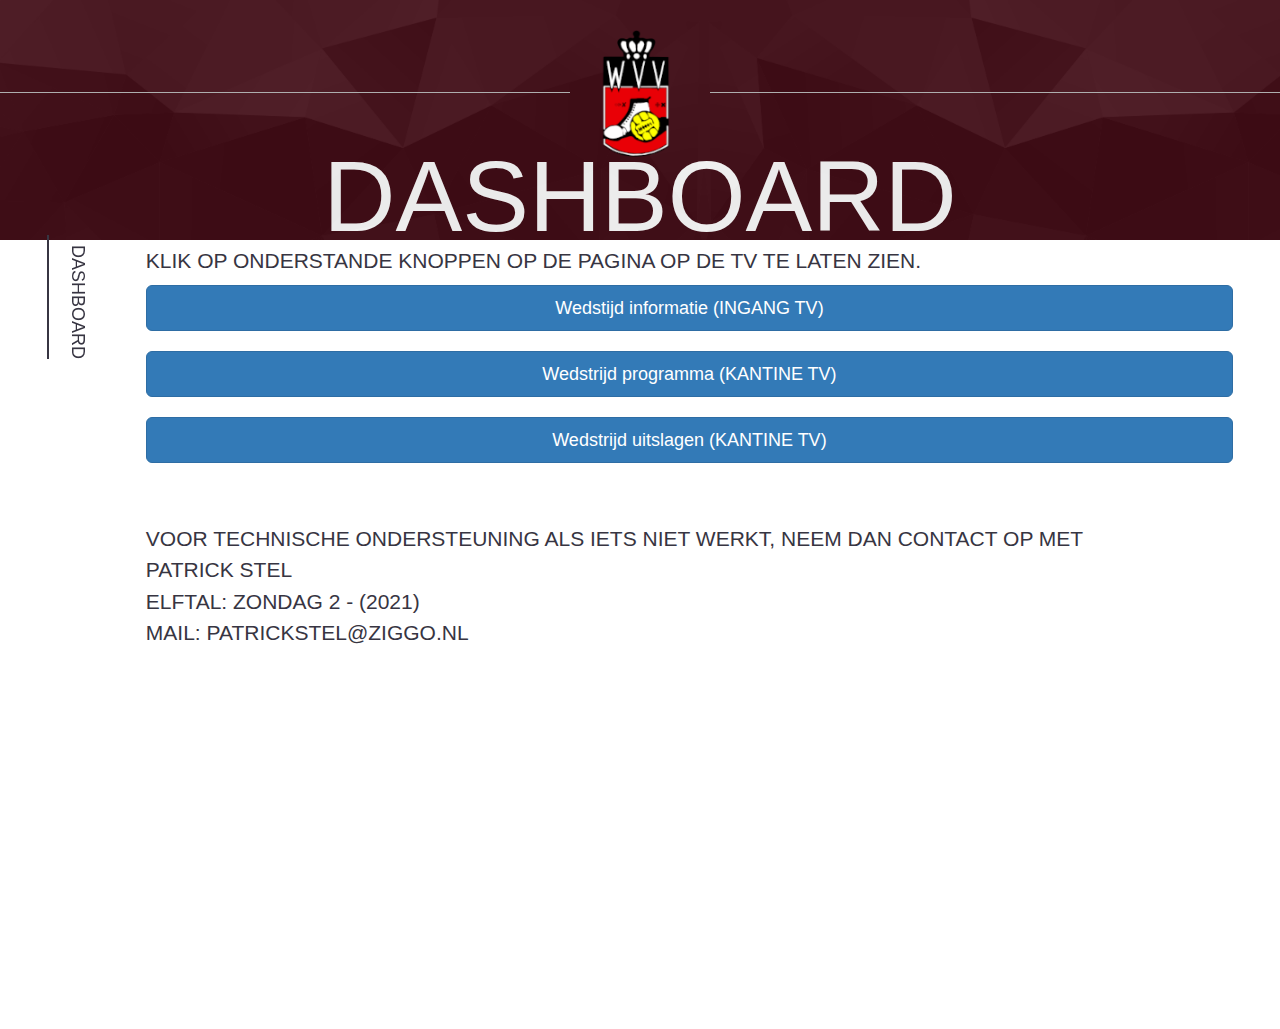
==== commit 1570ca55: "Add files via upload" ====
--- a/programma.html
+++ b/programma.html
@@ -167,11 +167,14 @@
 	<script src="js/carousel.js"></script>
 
 	<script>
-		if (document.cookie.indexOf('height=') == '-1'){
-			fetchProgramma();
-			location.reload();
-		}
+	const heightChecker = ('; '+document.cookie).split(`; height=`).pop().split(';')[0];
+		
+	if (typeof heightChecker === 'undefined') {
 		fetchProgramma();
+		location.reload();
+	}
+		
+	fetchProgramma();
 	</script>
 
 </body>
--- a/css/main.css
+++ b/css/main.css
@@ -22,6 +22,7 @@
 /* =============================================
 			matchInfo table
 ============================================= */
+
 .tg-theme-tag{
   margin-top: 5px;
 }
@@ -1421,6 +1422,7 @@
 	height:auto;
 	display:block;
 }
+
 .tg-navigation{
 	width:100%;
 	float:left;
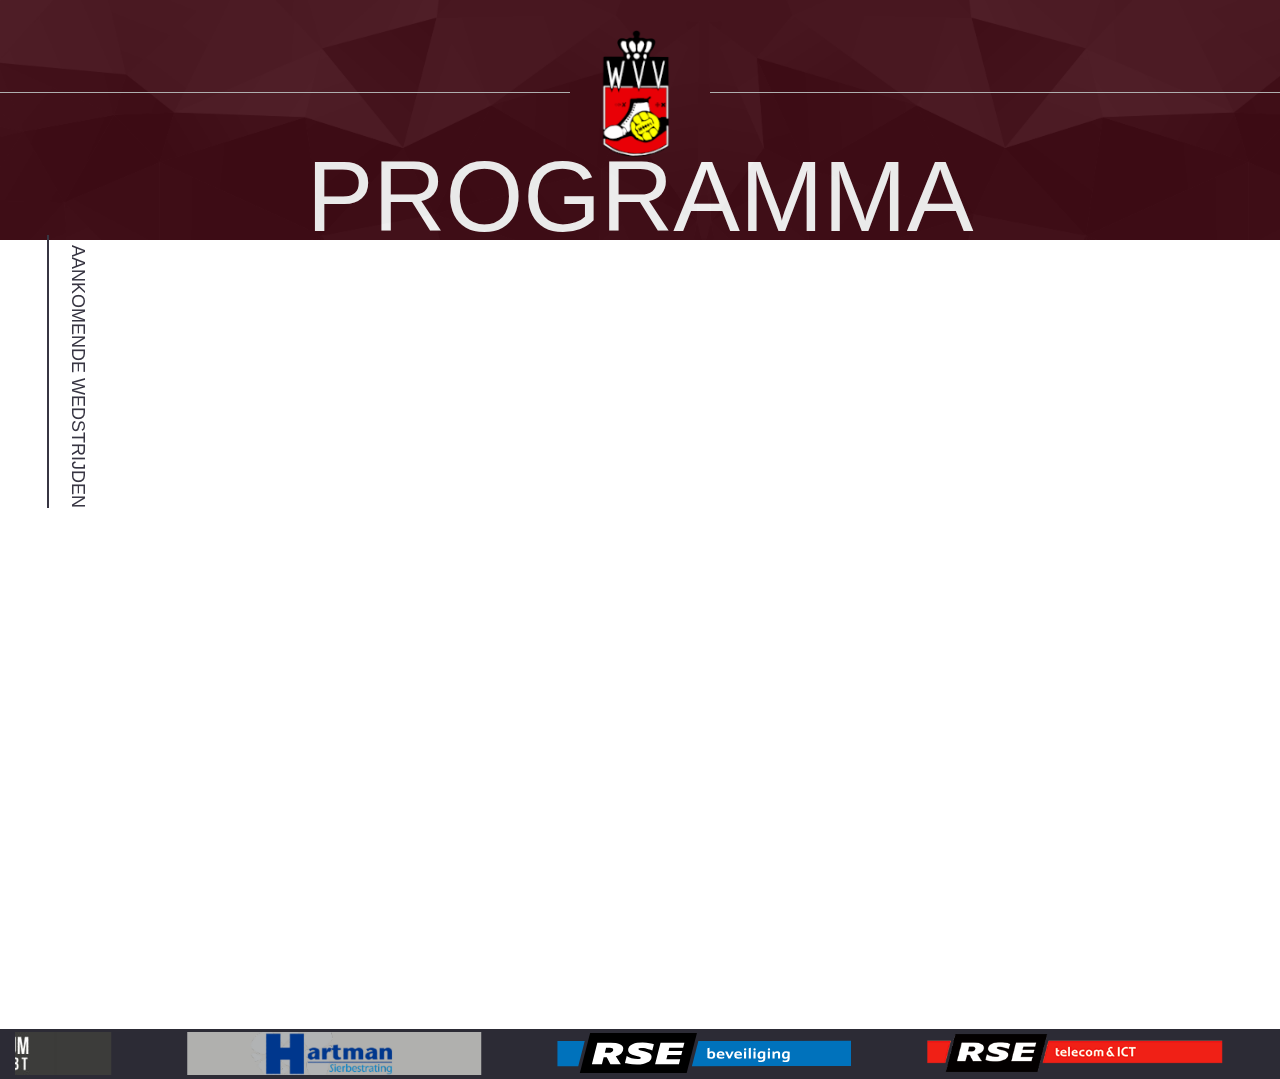
==== commit 351aa581: "Add files via upload" ====
--- a/programma.html
+++ b/programma.html
@@ -137,7 +137,6 @@
 						<div class="slide"><img src="images/sponsor/top1toys.png"></div>
 						<div class="slide"><img src="images/sponsor/keepersfabriek.png"></div>
 						<div class="slide"><img src="images/sponsor/detreffer.png"></div>
-						<div class="slide"><span>Wilt u ook hier staan? Bel 06-37545808</span></div>
 						<div class="slide"><img src="images/sponsor/muuroloog.png"></div>
 						<div class="slide"><img src="images/sponsor/hofman.png"></div>
 						<div class="slide"><img src="images/sponsor/stukaschuur.jpg"></div>
@@ -167,14 +166,25 @@
 	<script src="js/carousel.js"></script>
 
 	<script>
+		if (document.cookie.indexOf('height=') == '-1'){
+			championChecker();
+			fetchProgramma();
+			location.reload();
+		}
+		championChecker();
+		fetchProgramma();
+	/*
 	const heightChecker = ('; '+document.cookie).split(`; height=`).pop().split(';')[0];
-		
+	
 	if (typeof heightChecker === 'undefined') {
+		championChecker();
 		fetchProgramma();
 		location.reload();
 	}
-		
+	
+	championChecker();
 	fetchProgramma();
+	*/
 	</script>
 
 </body>
